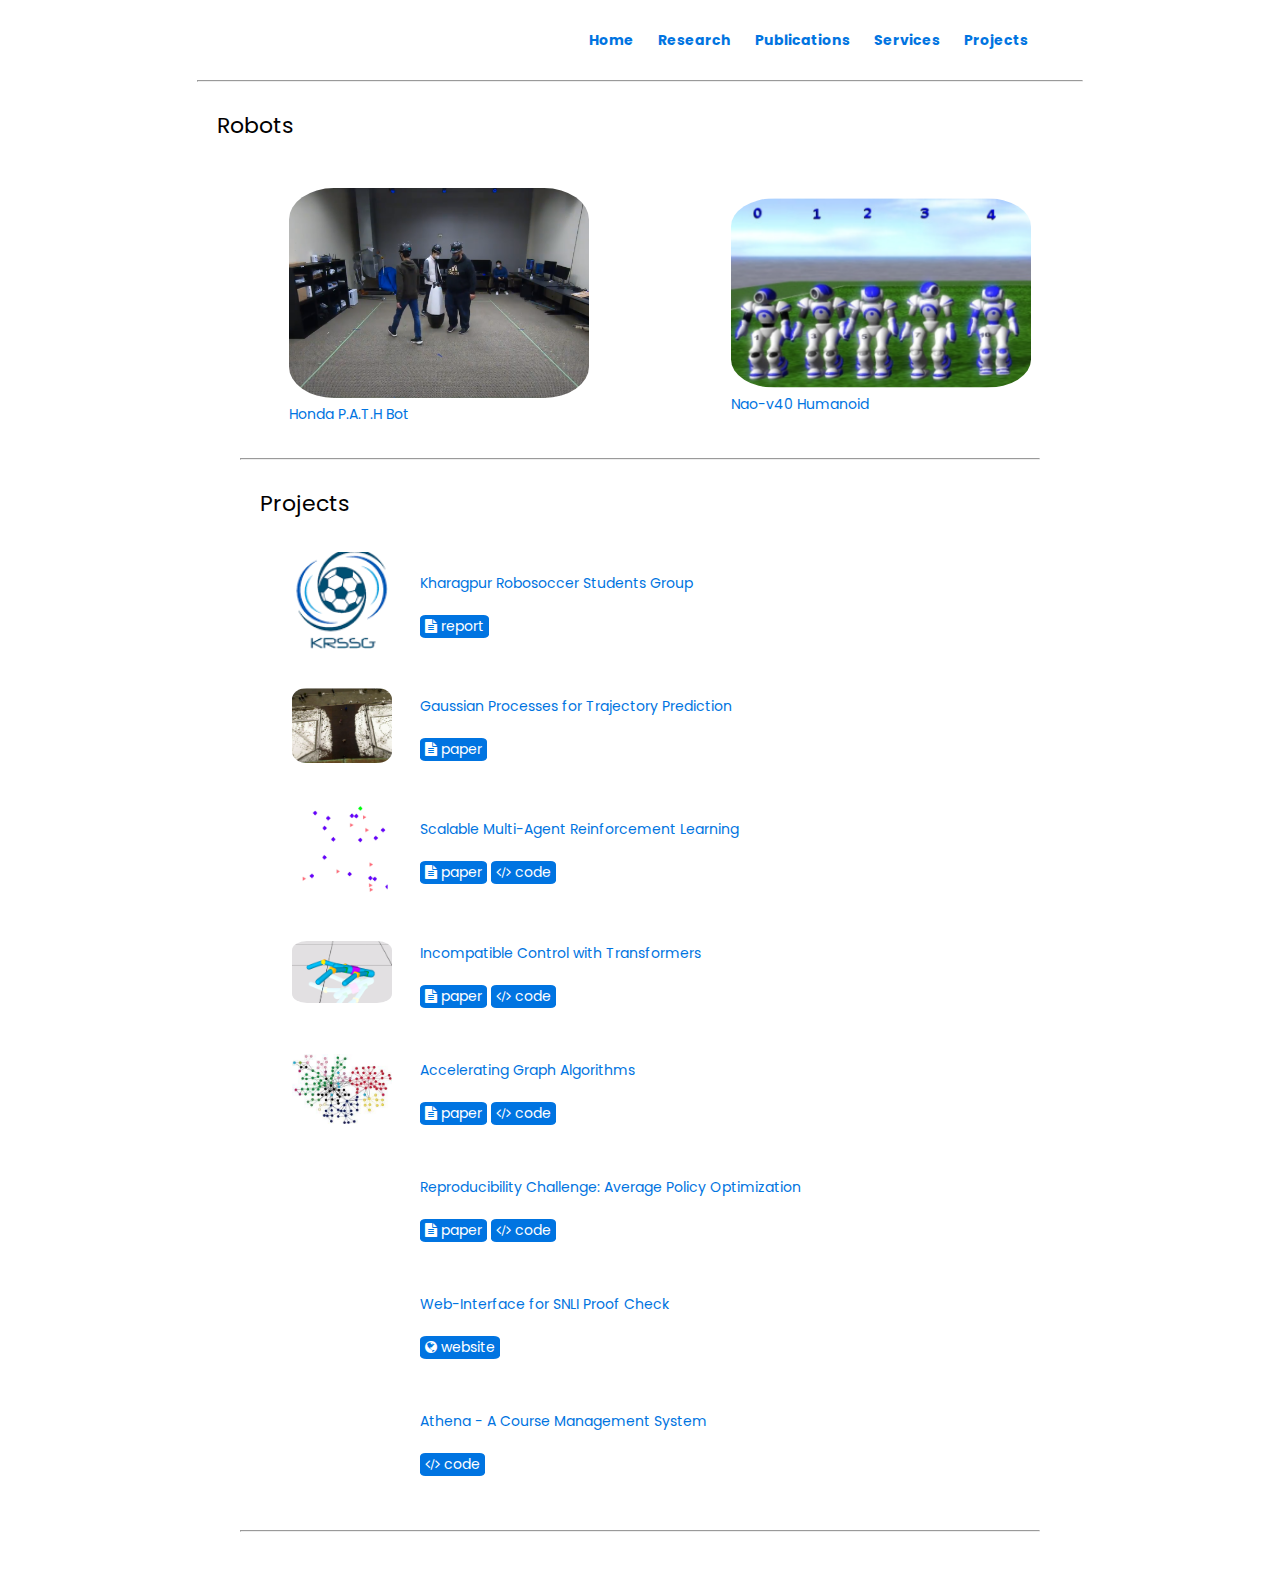
==== projects.html @ fcf466fd "updated website" ====
<!DOCTYPE HTML>
<html lang="en"><head><meta http-equiv="Content-Type" content="text/html; charset=UTF-8">
  <title>Sriyash Poddar</title>
  
  <meta name="author" content="Sriyash Poddar">
  <meta name="viewport" content="width=device-width, initial-scale=1">
  
  <link rel="preconnect" href="https://fonts.gstatic.com">
  <link href="https://fonts.googleapis.com/css2?family=Poppins:wght@200;400;600&display=swap" rel="stylesheet">
  <link href="https://fonts.googleapis.com/css2?family=Poppins:ital,wght@1,100;1,200;1,300;1,400;1,500;1,600;1,700&display=swap" rel="stylesheet">
  <!-- <link href="https://fonts.googleapis.com/css2?family=Libre+Baskerville:ital,wght@0,400;0,700;1,400&family=Poppins:wght@200;400;600&display=swap" rel="stylesheet"> -->
  <!-- <link href="https://fonts.googleapis.com/css2?family=Lato:ital,wght@0,300;0,400;0,700;1,300;1,400;1,700&display=swap" rel="stylesheet"> -->
  <!-- <link href="https://fonts.googleapis.com/css2?family=Source+Serif+Pro:ital,wght@0,400;0,600;0,700;1,400;1,600;1,700&display=swap" rel="stylesheet"> -->

  <link rel="stylesheet" href="https://cdnjs.cloudflare.com/ajax/libs/font-awesome/4.7.0/css/font-awesome.min.css">

  <!-- <link href="https://fonts.googleapis.com/css2?family=Oxygen:wght@300;400;700&display=swap" rel="stylesheet"> -->
  <!-- <link href="https://fonts.googleapis.com/css2?family=Noto+Sans:wght@400;700&display=swap" rel="stylesheet"> -->
  <!-- <link href="https://fonts.googleapis.com/css2?family=Noto+Sans+SC:wght@300;700&display=swap" rel="stylesheet"> -->

  <link rel="stylesheet" type="text/css" href="stylesheet.css">
  <link rel="icon" href="project_imgs/pathbot.png/favicon.ico">
</head>


<div class="header" style="width:100%;max-width:800px;border:0px;border-spacing:0px;border-collapse:separate;margin-right:auto;margin-left:auto;">
  <div class="header-right">
    <a href="index.html"><b>Home</b></a>
    <a href="#research"><b>Research</b></a>
    <a href="#publications"><b>Publications</b></a>
    <a href="#services"><b>Services</b></a>
    <a href="projects.html"><b>Projects</b></a>
    <!-- <a href="bio.html"><b>Bio</b></a> -->
  </div>
</div>

<body>
  <table style="width:100%;max-width:800px;border:0px;border-spacing:0px;border-collapse:separate;margin-right:auto;margin-left:auto;"><tbody>
    <tr style="padding:0px">
      <td style="padding:0px">
        
        <hr>

  <!-- TEACHING --> 
  <table width="100%" align="center" border="0" cellspacing="0" cellpadding="20"><tbody>
    <tr>
      <td>
        <heading>Robots</heading>
      </td>
    </tr>
  </tbody>
  </table>

  
  <table width="100%" align="center" border="0" cellpadding="10"><tbody>
    <td style="padding-left:50px;width:15%;vertical-align:middle">
      <figure>
        <img src="project_imgs/pathbot.png" style="border-radius:15%;width:300px">
        <figcaption><a href="https://global.honda/innovation/CES/2019/path_bot.html">Honda P.A.T.H Bot</a></figcaption>
      </figure>
    </td>
    
    <td style="padding-left:50px;width:15%;vertical-align:middle">
      <figure>
        <img src="project_imgs/nao.png" style="border-radius:15%;width:300px">
        <figcaption><a href="#">Nao-v40 Humanoid</a></figcaption>
      </figure>
    </td>

  </table>
  
  </td></tr></tbody></table>

<table style="width:100%;max-width:800px;border:0px;border-spacing:0px;border-collapse:separate;margin-right:auto;margin-left:auto;"><tbody>
    <tr style="padding:0px">
      <td style="padding:0px">
        
        <hr>

  <!-- TEACHING --> 
  <table width="100%" align="center" border="0" cellspacing="0" cellpadding="20"><tbody>
    <tr>
      <td>
        <heading>Projects</heading>
      </td>
    </tr>
  </tbody>
  </table>

  
  <table width="100%" align="center" border="0" cellpadding="10"><tbody>
    <tr>
      <td style="padding-left:50px;width:15%;vertical-align:middle"><img src="project_imgs/krssg.png" style="border-radius:15%;width:100px"></td>
      <td width="75%" valign="center">
        <p><a href="">Kharagpur Robosoccer Students Group</a>
        <br><br>
        <a class="button" href="https://drive.google.com/file/d/1bObJFGFuekIdSEDZnEqDUpTp3H7yQEo0/view"><i class="fa fa-file-text" aria-hidden="true"></i> report </a>
        </p>
      </td>
    </tr>
    </tbody>
    </table>

    <table width="100%" align="center" border="0" cellpadding="10"><tbody>
      <tr>
        <td style="padding-left:50px;width:15%;vertical-align:middle"><img src="project_imgs/gptraj.png" style="border-radius:15%;width:100px"></td>
        <td width="75%" valign="center">
          <p><a href="">Gaussian Processes for Trajectory Prediction</a>
          <br><br>
          <a class="button" href="https://drive.google.com/file/d/1KvZpULuaPRlZQmKsB_TfEmv3RExOL5zP/view?usp=sharing"><i class="fa fa-file-text" aria-hidden="true"></i> paper</a>
          </p>
        </td>
      </tr>
      </tbody>
      </table>
  
      <table width="100%" align="center" border="0" cellpadding="10"><tbody>
        <tr>
          <td style="padding-left:50px;width:15%;vertical-align:middle"><img src="project_imgs/one_agent.png" style="border-radius:15%;width:100px"></td>
          <td width="75%" valign="center">
            <p><a href="">Scalable Multi-Agent Reinforcement Learning</a>
            <br><br>
            <a class="button" href="https://drive.google.com/file/d/11lozTXa0ZGrbtl7K4aF-ZicLF4MTQgwi/view?usp=sharing"><i class="fa fa-file-text" aria-hidden="true"></i> paper</a>
            <a class="button" href="https://github.com/TheLethalCode/HP3_project"><i class="fa fa-code" aria-hidden="true"></i> code</a>
            </p>
            
          </td>
        </tr>
        </tbody>
        </table>
      
        <table width="100%" align="center" border="0" cellpadding="10"><tbody>
          <tr>
            <td style="padding-left:50px;width:15%;vertical-align:middle"><img src="project_imgs/trans_cont.png" style="border-radius:15%;width:100px"></td>
            <td width="75%" valign="center">
              <p><a href="">Incompatible Control with Transformers</a>
              <br><br>
              <a class="button" href="https://drive.google.com/file/d/11lozTXa0ZGrbtl7K4aF-ZicLF4MTQgwi/view?usp=sharing"><i class="fa fa-file-text" aria-hidden="true"></i> paper</a>
              <a class="button" href="https://github.com/TheLethalCode/HP3_project"><i class="fa fa-code" aria-hidden="true"></i> code</a>
              </p>
            </td>
          </tr>
          </tbody>
          </table>

  <table width="100%" align="center" border="0" cellpadding="10"><tbody>
    <tr>
      <td style="padding-left:50px;width:15%;vertical-align:middle"><img src="project_imgs/graph.jpeg" style="border-radius:15%;width:100px"></td>
      <td width="75%" valign="center">
        <p><a href="">Accelerating Graph Algorithms</a>
        <br><br>
        <a class="button" href="https://drive.google.com/file/d/11lozTXa0ZGrbtl7K4aF-ZicLF4MTQgwi/view?usp=sharing"><i class="fa fa-file-text" aria-hidden="true"></i> paper</a>
        <a class="button" href="https://github.com/TheLethalCode/HP3_project"><i class="fa fa-code" aria-hidden="true"></i> code</a>  
      </p>
        
      </td>
    </tr>
    </tbody>
    </table>

  
    <table width="100%" align="center" border="0" cellpadding="10"><tbody>
      <tr>
        <td style="padding-left:150px;width:15%;vertical-align:middle"><img src="" style="border-radius:15%;width:100px"></td>
        <td width="75%" valign="center">
          <p><a href="">Reproducibility Challenge: Average Policy Optimization</a>
          <br><br>
          <a class="button" href="https://drive.google.com/file/d/1ogHqcaS9Q3IDH7hv7-qroTP5PBhdsWKC/view?usp=sharing"><i class="fa fa-file-text" aria-hidden="true"></i> paper</a>
          <a class="button" href="https://github.com/sriyash421/APO"><i class="fa fa-code" aria-hidden="true"></i> code</a>  
        </p>
          
        </td>
      </tr>
      </tbody>
      </table>
    
      <table width="100%" align="center" border="0" cellpadding="10"><tbody>
        <tr>
          <td style="padding-left:150px;width:15%;vertical-align:middle"><img src="" style="border-radius:15%;width:100px"></td>
          <td width="75%" valign="center">
            <p><a href="">Web-Interface for SNLI Proof Check</a>
            <br><br>
            <a class="button" href="#"><i class="fa fa-globe" aria-hidden="true"></i> website</a>
            </p>
          </td>
        </tr>
        </tbody>
        </table>
      
      <table width="100%" align="center" border="0" cellpadding="10"><tbody>
        <tr>
          <td style="padding-left:150px;width:15%;vertical-align:middle"><img src="" style="border-radius:15%;width:100px"></td>
          <td width="75%" valign="center">
            <p><a href="">Athena - A Course Management System</a>
            <br><br>
            <a class="button" href="https://github.com/sriyash421/Athena-frontend"><i class="fa fa-code" aria-hidden="true"></i> code</a>
            </p>
          </td>
        </tr>
        </tbody>
        </table>
      
      

    

    <table width="100%" align="center" border="0" cellspacing="0" cellpadding="0" style="padding-top:0px;">
    <tbody>
      <tr>
      <td>
      <br>
      <hr>
      <p></p>
      <br><br>
      </td>
      </tr>
    </tbody>
  </table>

</body>

</html>
---- stylesheet.css ----
/* latin-ext */
/*@font-face {
  font-family: 'Lato';
  font-style: italic;
  font-weight: 400;
  src: local('Lato Italic'), local('Lato-Italic'), url(https://fonts.gstatic.com/s/lato/v15/S6u8w4BMUTPHjxsAUi-qNiXg7eU0.woff2) format('woff2');
  unicode-range: U+0100-024F, U+0259, U+1E00-1EFF, U+2020, U+20A0-20AB, U+20AD-20CF, U+2113, U+2C60-2C7F, U+A720-A7FF;
}*/
/* latin */
/*@font-face {
  font-family: 'Lato';
  font-style: italic;
  font-weight: 400;
  src: local('Lato Italic'), local('Lato-Italic'), url(https://fonts.gstatic.com/s/lato/v15/S6u8w4BMUTPHjxsAXC-qNiXg7Q.woff2) format('woff2');
  unicode-range: U+0000-00FF, U+0131, U+0152-0153, U+02BB-02BC, U+02C6, U+02DA, U+02DC, U+2000-206F, U+2074, U+20AC, U+2122, U+2191, U+2193, U+2212, U+2215, U+FEFF, U+FFFD;
}*/
/* latin-ext */
/*@font-face {
  font-family: 'Lato';
  font-style: italic;
  font-weight: 700;
  src: local('Lato Bold Italic'), local('Lato-BoldItalic'), url(https://fonts.gstatic.com/s/lato/v15/S6u_w4BMUTPHjxsI5wq_FQftx9897sxZ.woff2) format('woff2');
  unicode-range: U+0100-024F, U+0259, U+1E00-1EFF, U+2020, U+20A0-20AB, U+20AD-20CF, U+2113, U+2C60-2C7F, U+A720-A7FF;
}*/
/* latin */
/*@font-face {
  font-family: 'Lato';
  font-style: italic;
  font-weight: 700;
  src: local('Lato Bold Italic'), local('Lato-BoldItalic'), url(https://fonts.gstatic.com/s/lato/v15/S6u_w4BMUTPHjxsI5wq_Gwftx9897g.woff2) format('woff2');
  unicode-range: U+0000-00FF, U+0131, U+0152-0153, U+02BB-02BC, U+02C6, U+02DA, U+02DC, U+2000-206F, U+2074, U+20AC, U+2122, U+2191, U+2193, U+2212, U+2215, U+FEFF, U+FFFD;
}*/
/* latin-ext */
/*@font-face {
  font-family: 'Lato';
  font-style: normal;
  font-weight: 400;
  src: local('Lato Regular'), local('Lato-Regular'), url(https://fonts.gstatic.com/s/lato/v15/S6uyw4BMUTPHjxAwXiWtFCfQ7A.woff2) format('woff2');
  unicode-range: U+0100-024F, U+0259, U+1E00-1EFF, U+2020, U+20A0-20AB, U+20AD-20CF, U+2113, U+2C60-2C7F, U+A720-A7FF;
}*/
/* latin */
/*@font-face {
  font-family: 'Lato';
  font-style: normal;
  font-weight: 400;
  src: local('Lato Regular'), local('Lato-Regular'), url(https://fonts.gstatic.com/s/lato/v15/S6uyw4BMUTPHjx4wXiWtFCc.woff2) format('woff2');
  unicode-range: U+0000-00FF, U+0131, U+0152-0153, U+02BB-02BC, U+02C6, U+02DA, U+02DC, U+2000-206F, U+2074, U+20AC, U+2122, U+2191, U+2193, U+2212, U+2215, U+FEFF, U+FFFD;
}*/
/* latin-ext */
/*@font-face {
  font-family: 'Lato';
  font-style: normal;
  font-weight: 700;
  src: local('Lato Bold'), local('Lato-Bold'), url(https://fonts.gstatic.com/s/lato/v15/S6u9w4BMUTPHh6UVSwaPGQ3q5d0N7w.woff2) format('woff2');
  unicode-range: U+0100-024F, U+0259, U+1E00-1EFF, U+2020, U+20A0-20AB, U+20AD-20CF, U+2113, U+2C60-2C7F, U+A720-A7FF;
}*/
/* latin */
/*@font-face {
  font-family: 'Lato';
  font-style: normal;
  font-weight: 700;
  src: local('Lato Bold'), local('Lato-Bold'), url(https://fonts.gstatic.com/s/lato/v15/S6u9w4BMUTPHh6UVSwiPGQ3q5d0.woff2) format('woff2');
  unicode-range: U+0000-00FF, U+0131, U+0152-0153, U+02BB-02BC, U+02C6, U+02DA, U+02DC, U+2000-206F, U+2074, U+20AC, U+2122, U+2191, U+2193, U+2212, U+2215, U+FEFF, U+FFFD;
}*/

a {
  color: #0074E1; /*#14A098;*/ /*#0074E1;*/
  text-decoration: none;
}

a:focus,
a:hover {
  color: #ff0066;
  text-decoration: none;
}

body,
td,
th,
tr,
p,
a {
  /*font-family: 'Libre Baskerville', serif;*/
  font-family: 'Poppins', sans-serif; 
  /*font-family: 'Source Serif Pro', serif;*/
  font-size: 14px;
  line-height: 1.5;
}

strong {
  /*font-family: 'Libre Baskerville', serif;*/
  font-family: 'Poppins', sans-serif;
  /*font-family: 'Source Serif Pro', serif;*/
  font-size: 14px;
}

heading {
  /*font-family: 'Libre Baskerville', serif;*/
  font-family: 'Poppins', sans-serif; 
  /*font-family: 'Source Serif Pro', serif;*/
  font-size: 22px;
}

papertitle {
  /*font-family: 'Libre Baskerville', serif;*/
  font-family: 'Poppins', sans-serif; 
  /*font-family: 'Source Serif Pro', serif;*/
  font-size: 14px;
  font-weight: 700
}

name {
  /*font-family: 'Libre Baskerville', serif;*/
  font-family: 'Poppins', sans-serif; 
  /*font-family: 'Source Serif Pro', serif;*/
  font-size: 32px;
}

.one {
  width: 160px;
  height: 160px;
  position: relative;
}

.two {
  width: 160px;
  height: 160px;
  position: absolute;
  transition: opacity .2s ease-in-out;
  -moz-transition: opacity .2s ease-in-out;
  -webkit-transition: opacity .2s ease-in-out;
}

.fade {
  transition: opacity .2s ease-in-out;
  -moz-transition: opacity .2s ease-in-out;
  -webkit-transition: opacity .2s ease-in-out;
}

span.highlight {
  background-color: #ffffd0;
}

.header {
  overflow: hidden;
  background-color: white;
  padding: 10px 10px;
}

/* Style the header links */
.header a {
  float: left;
  color: #0074E1;
  text-align: center;
  padding: 12px;
  text-decoration: none;
  font-size: 14px;
  /*line-height: 25px;*/
  border-radius: 4px;
}

/* Style the logo link (notice that we set the same value of line-height and font-size to prevent the header to increase when the font gets bigger */
.header a.logo {
  font-size: 25px;
  font-weight: bold;
}

/* Change the background color on mouse-over */
.header a:hover {
  background-color: white;
  color: #ff0066;
}

/* Style the active/current link*/
/*.header a.active {
  background-color: white;
  color: #0074E1;
}*/

/* Float the link section to the right */
.header-right {
  float: right;
}


a.button {
    -webkit-appearance: button;
    -moz-appearance: button;
    appearance: button;

    text-decoration: none;
    border: none;
    background-color: #0074E1;
    color: white;
    text-align: center;
    text-decoration: none;
    display: inline-block;
    cursor: pointer;
    font-family:'Poppins',sans-serif;
    /*border-padding:10px;*/
    padding-left: 5px;
    padding-right: 5px;
    padding-top:1px;
    padding-bottom:1px;
    border-radius: 8%/16%;
    margin:0.3e, 0.3em 0.3em 0.3em;
}

button.button1{
  background-color:#FFFFFF;
  border:none;
  color: #0074E1;
  text-decoration:none;
  font-family:'Poppins',sans-serif;
  /*padding-left:2px;*/
  /*padding-left:0.2em 0.35em;*/
  margin:0 0.3em 0.3em 0;
}
button.button1:hover{
  color:#ff0066;
  /*background-color:#0074E1;  */
  /*padding:0.2em 0.35em;*/
  margin:0 0.3em 0.3em 0;
  border-radius:0.5em;
  cursor: pointer; 
}

/* Add media queries for responsiveness - when the screen is 500px wide or less, stack the links on top of each other */
@media screen and (max-width: 500px) {
  .header a {
    float: none;
    display: block;
    text-align: left;
  }
  .header-right {
    float: none;
  }
}
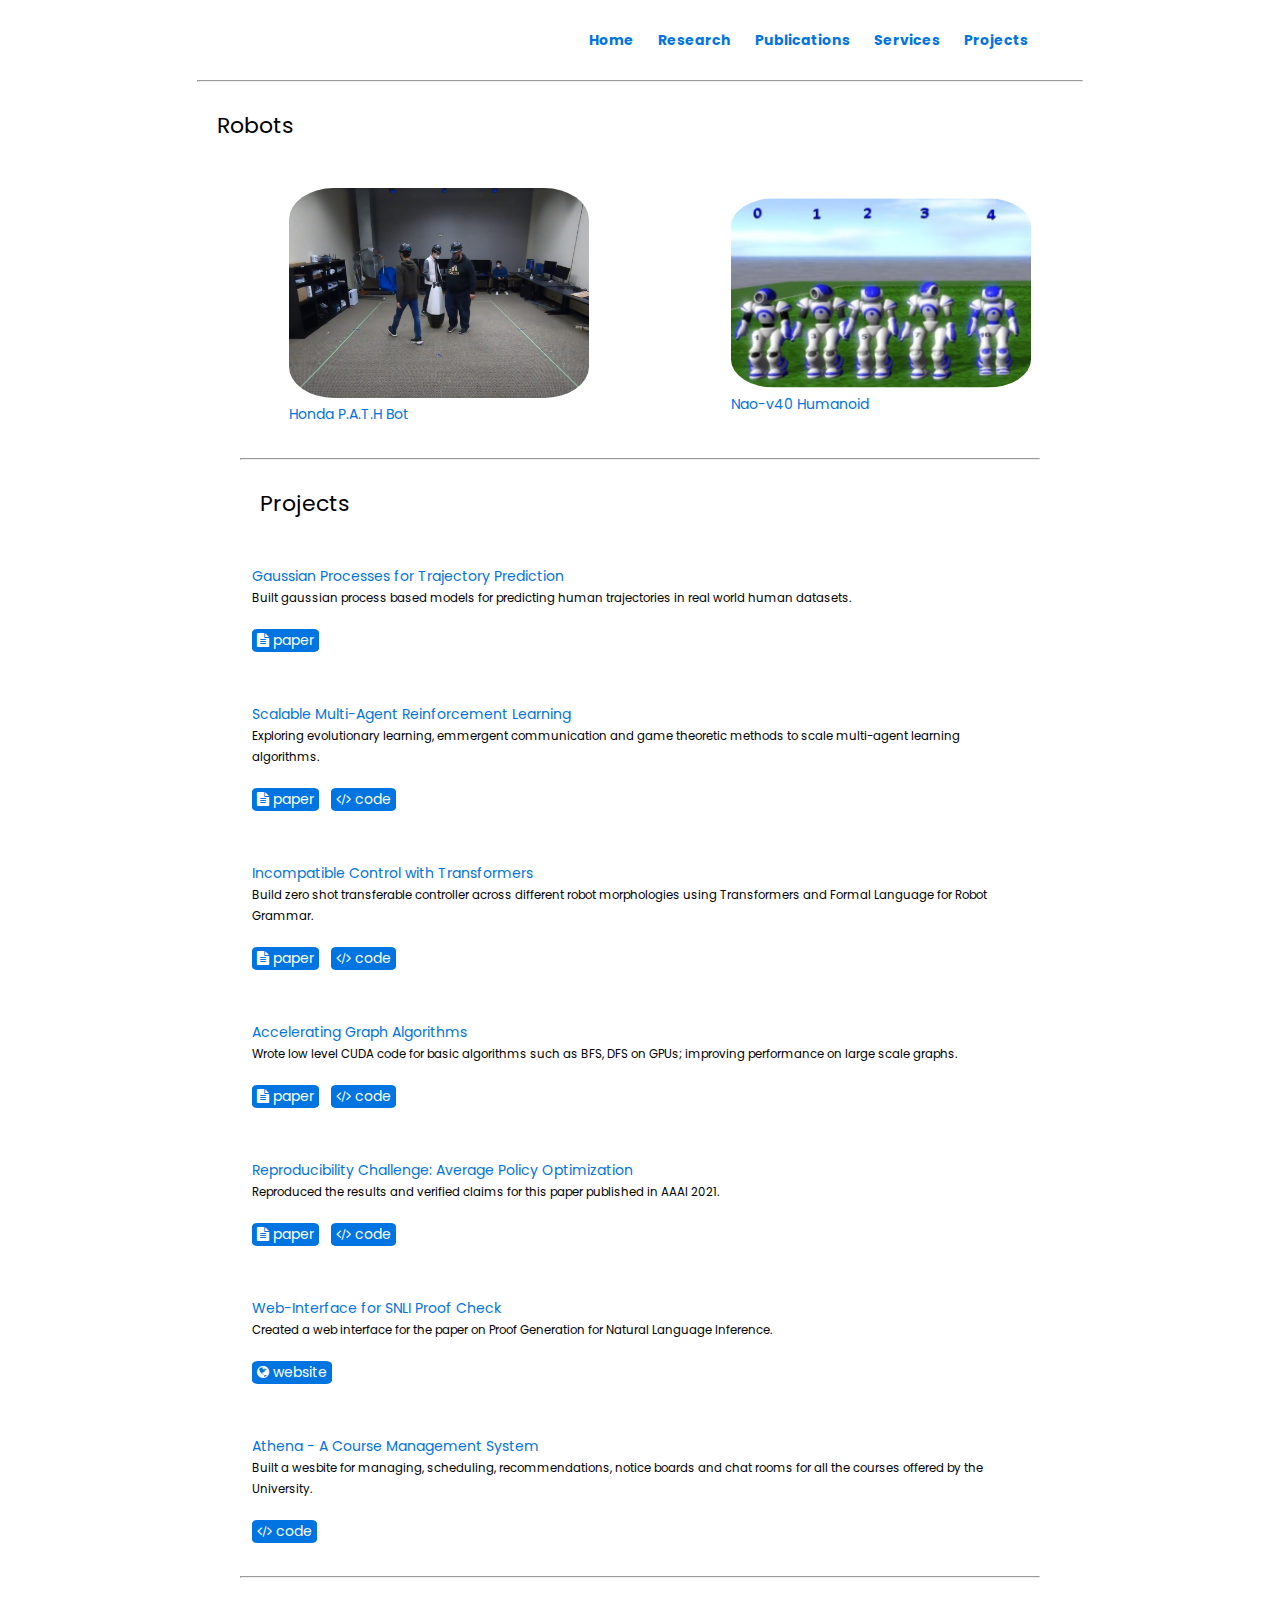
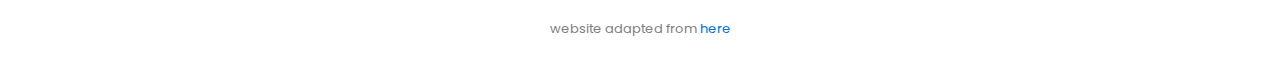
==== commit ede565c7: "site updated" ====
--- a/projects.html
+++ b/projects.html
@@ -21,7 +21,6 @@
   <link rel="stylesheet" type="text/css" href="stylesheet.css">
   <link rel="icon" href="project_imgs/pathbot.png/favicon.ico">
 </head>
-
 
 <div class="header" style="width:100%;max-width:800px;border:0px;border-spacing:0px;border-collapse:separate;margin-right:auto;margin-left:auto;">
   <div class="header-right">
@@ -41,7 +40,7 @@
         
         <hr>
 
-  <!-- TEACHING --> 
+<!------------------------------------- Robots --------------------------------------->
   <table width="100%" align="center" border="0" cellspacing="0" cellpadding="20"><tbody>
     <tr>
       <td>
@@ -70,7 +69,9 @@
   </table>
   
   </td></tr></tbody></table>
-
+<!------------------------------------- Robots --------------------------------------->
+
+<!------------------------------------- Projects --------------------------------------->
 <table style="width:100%;max-width:800px;border:0px;border-spacing:0px;border-collapse:separate;margin-right:auto;margin-left:auto;"><tbody>
     <tr style="padding:0px">
       <td style="padding:0px">
@@ -88,26 +89,32 @@
   </table>
 
   
-  <table width="100%" align="center" border="0" cellpadding="10"><tbody>
-    <tr>
-      <td style="padding-left:50px;width:15%;vertical-align:middle"><img src="project_imgs/krssg.png" style="border-radius:15%;width:100px"></td>
+  <!-- <table width="100%" align="center" border="0" cellpadding="10"><tbody>
+    <tr>
+      <td style="padding-left:50px;width:15%;vertical-align:middle">
+        <img src="project_imgs/krssg.png" style="border-radius:15%;width:100px">
+      </td>
       <td width="75%" valign="center">
         <p><a href="">Kharagpur Robosoccer Students Group</a>
         <br><br>
-        <a class="button" href="https://drive.google.com/file/d/1bObJFGFuekIdSEDZnEqDUpTp3H7yQEo0/view"><i class="fa fa-file-text" aria-hidden="true"></i> report </a>
+        <a class="button" href="https://drive.google.com/file/d/1bObJFGFuekIdSEDZnEqDUpTp3H7yQEo0/view"><i class="fa fa-file-text" aria-hidden="true"></i> report </a> &nbsp;
         </p>
       </td>
     </tr>
     </tbody>
-    </table>
+    </table> -->
 
     <table width="100%" align="center" border="0" cellpadding="10"><tbody>
       <tr>
-        <td style="padding-left:50px;width:15%;vertical-align:middle"><img src="project_imgs/gptraj.png" style="border-radius:15%;width:100px"></td>
+        <!-- <td style="padding-left:50px;width:15%;vertical-align:middle"> -->
+          <!-- <img src="project_imgs/gptraj.png" style="border-radius:15%;width:100px"> -->
+        <!-- </td> -->
         <td width="75%" valign="center">
-          <p><a href="">Gaussian Processes for Trajectory Prediction</a>
+          <p><a href="https://drive.google.com/file/d/1KvZpULuaPRlZQmKsB_TfEmv3RExOL5zP/view?usp=sharing">Gaussian Processes for Trajectory Prediction</a>
+          <br>
+          <small>Built gaussian process based models for predicting human trajectories in real world human datasets. </small>
           <br><br>
-          <a class="button" href="https://drive.google.com/file/d/1KvZpULuaPRlZQmKsB_TfEmv3RExOL5zP/view?usp=sharing"><i class="fa fa-file-text" aria-hidden="true"></i> paper</a>
+          <a class="button" href="https://drive.google.com/file/d/1KvZpULuaPRlZQmKsB_TfEmv3RExOL5zP/view?usp=sharing"><i class="fa fa-file-text" aria-hidden="true"></i> paper</a> &nbsp;
           </p>
         </td>
       </tr>
@@ -116,12 +123,16 @@
   
       <table width="100%" align="center" border="0" cellpadding="10"><tbody>
         <tr>
-          <td style="padding-left:50px;width:15%;vertical-align:middle"><img src="project_imgs/one_agent.png" style="border-radius:15%;width:100px"></td>
+          <!-- <td style="padding-left:50px;width:15%;vertical-align:middle"> -->
+            <!-- <img src="project_imgs/one_agent.png" style="border-radius:15%;width:100px"> -->
+          <!-- </td> -->
           <td width="75%" valign="center">
             <p><a href="">Scalable Multi-Agent Reinforcement Learning</a>
+            <br>
+            <small>Exploring evolutionary learning, emmergent communication and game theoretic methods to scale multi-agent learning algorithms.</small>
             <br><br>
-            <a class="button" href="https://drive.google.com/file/d/11lozTXa0ZGrbtl7K4aF-ZicLF4MTQgwi/view?usp=sharing"><i class="fa fa-file-text" aria-hidden="true"></i> paper</a>
-            <a class="button" href="https://github.com/TheLethalCode/HP3_project"><i class="fa fa-code" aria-hidden="true"></i> code</a>
+            <a class="button" href="https://drive.google.com/file/d/11lozTXa0ZGrbtl7K4aF-ZicLF4MTQgwi/view?usp=sharing"><i class="fa fa-file-text" aria-hidden="true"></i> paper</a> &nbsp;
+            <a class="button" href="https://github.com/TheLethalCode/HP3_project"><i class="fa fa-code" aria-hidden="true"></i> code</a> &nbsp;
             </p>
             
           </td>
@@ -131,12 +142,16 @@
       
         <table width="100%" align="center" border="0" cellpadding="10"><tbody>
           <tr>
-            <td style="padding-left:50px;width:15%;vertical-align:middle"><img src="project_imgs/trans_cont.png" style="border-radius:15%;width:100px"></td>
+            <!-- <td style="padding-left:50px;width:15%;vertical-align:middle"> -->
+              <!-- <img src="project_imgs/trans_cont.png" style="border-radius:15%;width:100px"> -->
+            <!-- </td> -->
             <td width="75%" valign="center">
               <p><a href="">Incompatible Control with Transformers</a>
+              <br>
+              <small>Build zero shot transferable controller across different robot morphologies using Transformers and Formal Language for Robot Grammar.</small>
               <br><br>
-              <a class="button" href="https://drive.google.com/file/d/11lozTXa0ZGrbtl7K4aF-ZicLF4MTQgwi/view?usp=sharing"><i class="fa fa-file-text" aria-hidden="true"></i> paper</a>
-              <a class="button" href="https://github.com/TheLethalCode/HP3_project"><i class="fa fa-code" aria-hidden="true"></i> code</a>
+              <a class="button" href="https://drive.google.com/file/d/11lozTXa0ZGrbtl7K4aF-ZicLF4MTQgwi/view?usp=sharing"><i class="fa fa-file-text" aria-hidden="true"></i> paper</a> &nbsp;
+              <a class="button" href="https://github.com/TheLethalCode/HP3_project"><i class="fa fa-code" aria-hidden="true"></i> code</a> &nbsp;
               </p>
             </td>
           </tr>
@@ -145,12 +160,16 @@
 
   <table width="100%" align="center" border="0" cellpadding="10"><tbody>
     <tr>
-      <td style="padding-left:50px;width:15%;vertical-align:middle"><img src="project_imgs/graph.jpeg" style="border-radius:15%;width:100px"></td>
+      <!-- <td style="padding-left:50px;width:15%;vertical-align:middle"> -->
+        <!-- <img src="project_imgs/graph.jpeg" style="border-radius:15%;width:100px"> -->
+      <!-- </td> -->
       <td width="75%" valign="center">
         <p><a href="">Accelerating Graph Algorithms</a>
+        <br>
+        <small>Wrote low level CUDA code for basic algorithms such as BFS, DFS on GPUs; improving performance on large scale graphs.</small>
         <br><br>
-        <a class="button" href="https://drive.google.com/file/d/11lozTXa0ZGrbtl7K4aF-ZicLF4MTQgwi/view?usp=sharing"><i class="fa fa-file-text" aria-hidden="true"></i> paper</a>
-        <a class="button" href="https://github.com/TheLethalCode/HP3_project"><i class="fa fa-code" aria-hidden="true"></i> code</a>  
+        <a class="button" href="https://drive.google.com/file/d/11lozTXa0ZGrbtl7K4aF-ZicLF4MTQgwi/view?usp=sharing"><i class="fa fa-file-text" aria-hidden="true"></i> paper</a> &nbsp;
+        <a class="button" href="https://github.com/TheLethalCode/HP3_project"><i class="fa fa-code" aria-hidden="true"></i> code</a>   &nbsp;
       </p>
         
       </td>
@@ -161,12 +180,16 @@
   
     <table width="100%" align="center" border="0" cellpadding="10"><tbody>
       <tr>
-        <td style="padding-left:150px;width:15%;vertical-align:middle"><img src="" style="border-radius:15%;width:100px"></td>
+        <!-- <td style="padding-left:150px;width:15%;vertical-align:middle"> -->
+          <!-- <img src="" style="border-radius:15%;width:100px"> -->
+        <!-- </td> -->
         <td width="75%" valign="center">
           <p><a href="">Reproducibility Challenge: Average Policy Optimization</a>
+            <br>
+            <small>Reproduced the results and verified claims for this paper published in AAAI 2021. </small>
           <br><br>
-          <a class="button" href="https://drive.google.com/file/d/1ogHqcaS9Q3IDH7hv7-qroTP5PBhdsWKC/view?usp=sharing"><i class="fa fa-file-text" aria-hidden="true"></i> paper</a>
-          <a class="button" href="https://github.com/sriyash421/APO"><i class="fa fa-code" aria-hidden="true"></i> code</a>  
+          <a class="button" href="https://drive.google.com/file/d/1ogHqcaS9Q3IDH7hv7-qroTP5PBhdsWKC/view?usp=sharing"><i class="fa fa-file-text" aria-hidden="true"></i> paper</a> &nbsp;
+          <a class="button" href="https://github.com/sriyash421/APO"><i class="fa fa-code" aria-hidden="true"></i> code</a>   &nbsp;
         </p>
           
         </td>
@@ -176,11 +199,15 @@
     
       <table width="100%" align="center" border="0" cellpadding="10"><tbody>
         <tr>
-          <td style="padding-left:150px;width:15%;vertical-align:middle"><img src="" style="border-radius:15%;width:100px"></td>
+          <!-- <td style="padding-left:150px;width:15%;vertical-align:middle"> -->
+            <!-- <img src="" style="border-radius:15%;width:100px"> -->
+          <!-- </td> -->
           <td width="75%" valign="center">
             <p><a href="">Web-Interface for SNLI Proof Check</a>
+              <br>
+            <small>Created a web interface for the paper on Proof Generation for Natural Language Inference.</small>
             <br><br>
-            <a class="button" href="#"><i class="fa fa-globe" aria-hidden="true"></i> website</a>
+            <a class="button" href="#"><i class="fa fa-globe" aria-hidden="true"></i> website</a> &nbsp;
             </p>
           </td>
         </tr>
@@ -189,11 +216,17 @@
       
       <table width="100%" align="center" border="0" cellpadding="10"><tbody>
         <tr>
-          <td style="padding-left:150px;width:15%;vertical-align:middle"><img src="" style="border-radius:15%;width:100px"></td>
+          <!-- <td style="padding-left:150px;width:15%;vertical-align:middle"> -->
+            <!-- <img src="" style="border-radius:15%;width:100px"> -->
+          <!-- </td> -->
           <td width="75%" valign="center">
             <p><a href="">Athena - A Course Management System</a>
+              <br>
+              <small>
+                Built a wesbite for managing, scheduling, recommendations, notice boards and chat rooms for all the courses offered by the University.
+              </small>
             <br><br>
-            <a class="button" href="https://github.com/sriyash421/Athena-frontend"><i class="fa fa-code" aria-hidden="true"></i> code</a>
+            <a class="button" href="https://github.com/sriyash421/Athena-frontend"><i class="fa fa-code" aria-hidden="true"></i> code</a> &nbsp;
             </p>
           </td>
         </tr>
@@ -204,18 +237,20 @@
 
     
 
-    <table width="100%" align="center" border="0" cellspacing="0" cellpadding="0" style="padding-top:0px;">
-    <tbody>
-      <tr>
-      <td>
-      <br>
-      <hr>
-      <p></p>
-      <br><br>
-      </td>
-      </tr>
-    </tbody>
-  </table>
+        <hr>
+        <table width="100%" align="center" border="0" cellspacing="0" cellpadding="0" style="padding-top:0px;">
+          <tbody>
+            <tr>
+            <td>
+            <br>
+            <p align="center" style="font-size:small;color:grey;">
+              website adapted from <a href="https://people.eecs.berkeley.edu/~abajcsy/index.html" style="font-size:small;">here</a>
+              </font>
+            </p>
+            </td>
+            </tr>
+          </tbody>
+        </table>
 
 </body>
 
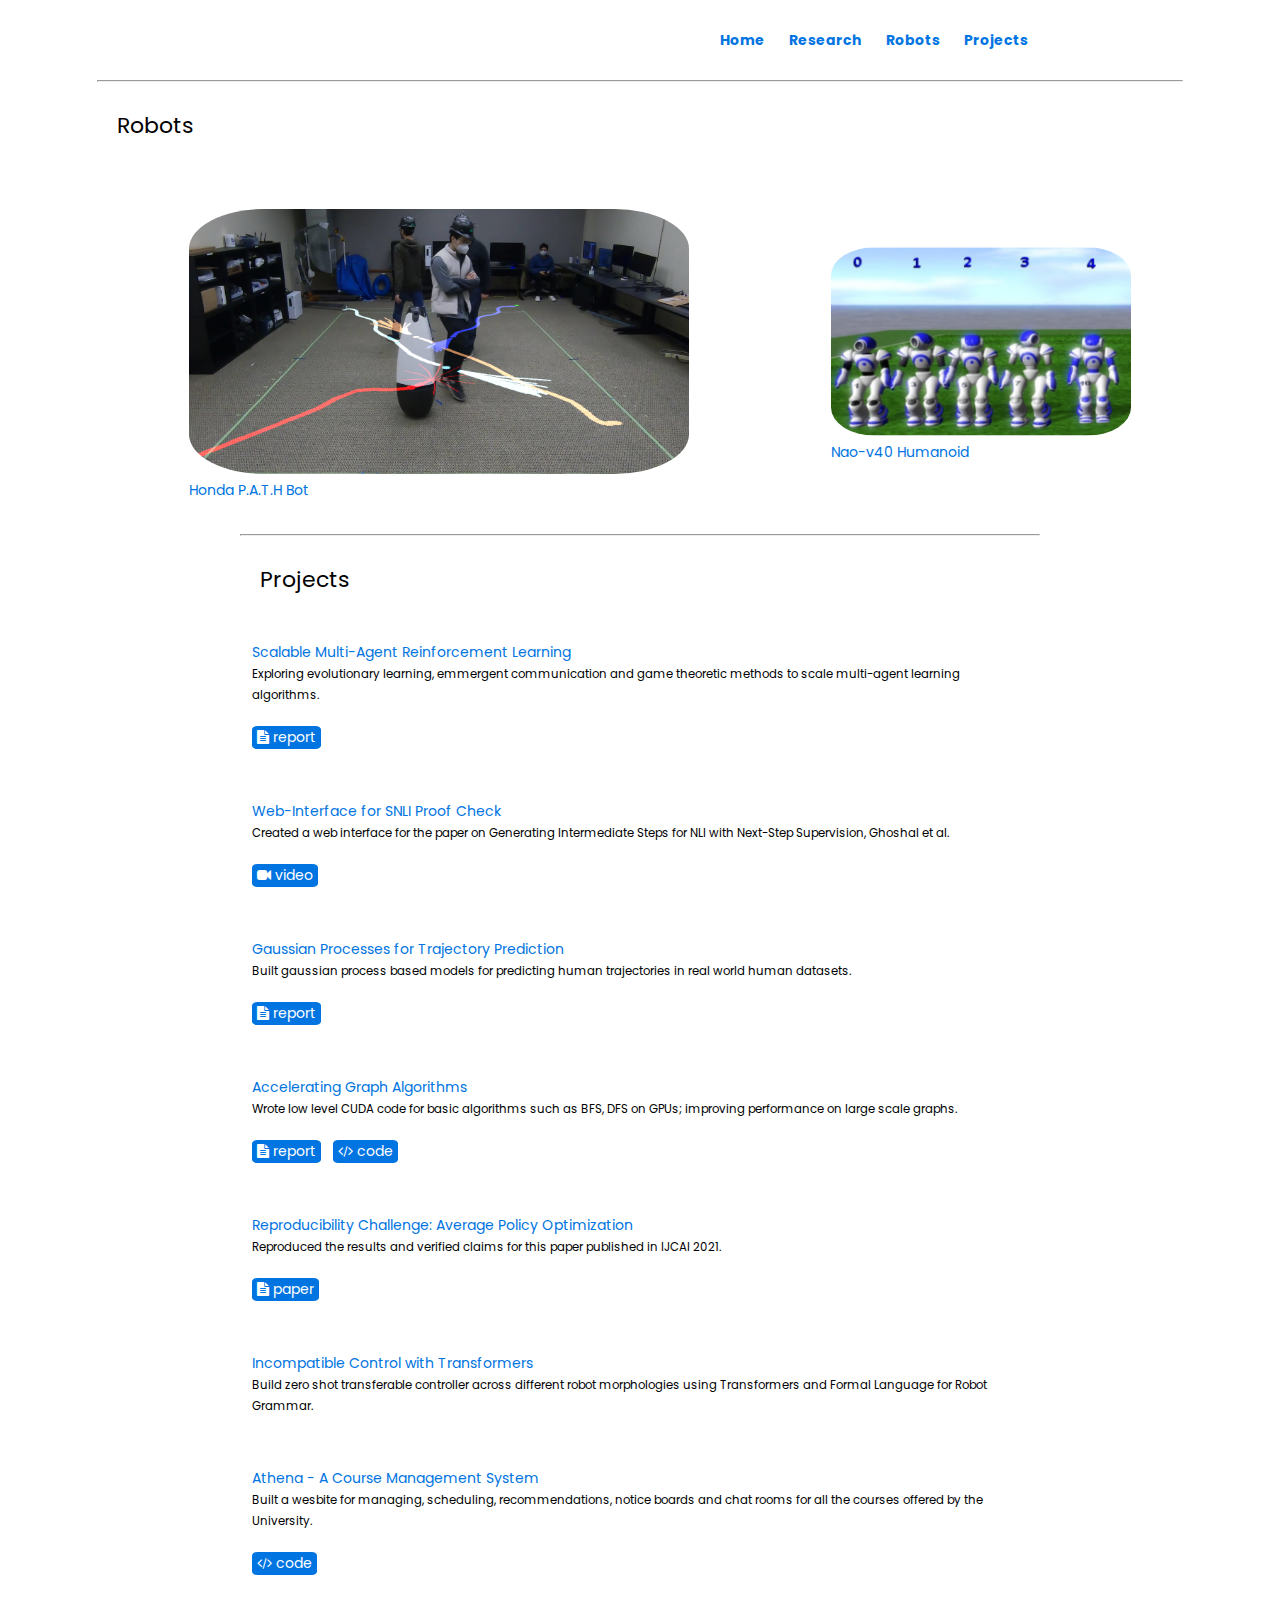
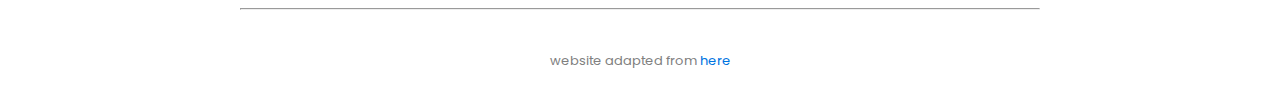
==== commit bf566797: "updated paper" ====
--- a/projects.html
+++ b/projects.html
@@ -25,10 +25,9 @@
 <div class="header" style="width:100%;max-width:800px;border:0px;border-spacing:0px;border-collapse:separate;margin-right:auto;margin-left:auto;">
   <div class="header-right">
     <a href="index.html"><b>Home</b></a>
-    <a href="#research"><b>Research</b></a>
-    <a href="#publications"><b>Publications</b></a>
-    <a href="#services"><b>Services</b></a>
-    <a href="projects.html"><b>Projects</b></a>
+    <a href="index.html#publications"><b>Research</b></a>
+    <a href="projects.html#robots"><b>Robots</b></a>
+    <a href="projects.html#projects"><b>Projects</b></a>
     <!-- <a href="bio.html"><b>Bio</b></a> -->
   </div>
 </div>
@@ -41,7 +40,7 @@
         <hr>
 
 <!------------------------------------- Robots --------------------------------------->
-  <table width="100%" align="center" border="0" cellspacing="0" cellpadding="20"><tbody>
+  <table width="100%" align="center" border="0" cellspacing="0" cellpadding="20" id="robots"><tbody>
     <tr>
       <td>
         <heading>Robots</heading>
@@ -54,11 +53,11 @@
   <table width="100%" align="center" border="0" cellpadding="10"><tbody>
     <td style="padding-left:50px;width:15%;vertical-align:middle">
       <figure>
-        <img src="project_imgs/pathbot.png" style="border-radius:15%;width:300px">
+        <img src="images/pathbot.png" style="border-radius:15%;width:500px">
         <figcaption><a href="https://global.honda/innovation/CES/2019/path_bot.html">Honda P.A.T.H Bot</a></figcaption>
       </figure>
     </td>
-    
+  <br/>
     <td style="padding-left:50px;width:15%;vertical-align:middle">
       <figure>
         <img src="project_imgs/nao.png" style="border-radius:15%;width:300px">
@@ -79,7 +78,7 @@
         <hr>
 
   <!-- TEACHING --> 
-  <table width="100%" align="center" border="0" cellspacing="0" cellpadding="20"><tbody>
+  <table width="100%" align="center" border="0" cellspacing="0" cellpadding="20" id="projects"><tbody>
     <tr>
       <td>
         <heading>Projects</heading>
@@ -95,7 +94,7 @@
         <img src="project_imgs/krssg.png" style="border-radius:15%;width:100px">
       </td>
       <td width="75%" valign="center">
-        <p><a href="">Kharagpur Robosoccer Students Group</a>
+        <p><a href="#">Kharagpur Robosoccer Students Group</a>
         <br><br>
         <a class="button" href="https://drive.google.com/file/d/1bObJFGFuekIdSEDZnEqDUpTp3H7yQEo0/view"><i class="fa fa-file-text" aria-hidden="true"></i> report </a> &nbsp;
         </p>
@@ -107,91 +106,15 @@
     <table width="100%" align="center" border="0" cellpadding="10"><tbody>
       <tr>
         <!-- <td style="padding-left:50px;width:15%;vertical-align:middle"> -->
-          <!-- <img src="project_imgs/gptraj.png" style="border-radius:15%;width:100px"> -->
+          <!-- <img src="project_imgs/one_agent.png" style="border-radius:15%;width:100px"> -->
         <!-- </td> -->
         <td width="75%" valign="center">
-          <p><a href="https://drive.google.com/file/d/1KvZpULuaPRlZQmKsB_TfEmv3RExOL5zP/view?usp=sharing">Gaussian Processes for Trajectory Prediction</a>
+          <p><a href="#">Scalable Multi-Agent Reinforcement Learning</a>
           <br>
-          <small>Built gaussian process based models for predicting human trajectories in real world human datasets. </small>
+          <small>Exploring evolutionary learning, emmergent communication and game theoretic methods to scale multi-agent learning algorithms.</small>
           <br><br>
-          <a class="button" href="https://drive.google.com/file/d/1KvZpULuaPRlZQmKsB_TfEmv3RExOL5zP/view?usp=sharing"><i class="fa fa-file-text" aria-hidden="true"></i> paper</a> &nbsp;
+          <a class="button" href="https://drive.google.com/file/d/1fy_X_ZTmHdnjaIV9Dr2CiJJOiV7wL16e/view?usp=sharing"><i class="fa fa-file-text" aria-hidden="true"></i> report</a> &nbsp;
           </p>
-        </td>
-      </tr>
-      </tbody>
-      </table>
-  
-      <table width="100%" align="center" border="0" cellpadding="10"><tbody>
-        <tr>
-          <!-- <td style="padding-left:50px;width:15%;vertical-align:middle"> -->
-            <!-- <img src="project_imgs/one_agent.png" style="border-radius:15%;width:100px"> -->
-          <!-- </td> -->
-          <td width="75%" valign="center">
-            <p><a href="">Scalable Multi-Agent Reinforcement Learning</a>
-            <br>
-            <small>Exploring evolutionary learning, emmergent communication and game theoretic methods to scale multi-agent learning algorithms.</small>
-            <br><br>
-            <a class="button" href="https://drive.google.com/file/d/11lozTXa0ZGrbtl7K4aF-ZicLF4MTQgwi/view?usp=sharing"><i class="fa fa-file-text" aria-hidden="true"></i> paper</a> &nbsp;
-            <a class="button" href="https://github.com/TheLethalCode/HP3_project"><i class="fa fa-code" aria-hidden="true"></i> code</a> &nbsp;
-            </p>
-            
-          </td>
-        </tr>
-        </tbody>
-        </table>
-      
-        <table width="100%" align="center" border="0" cellpadding="10"><tbody>
-          <tr>
-            <!-- <td style="padding-left:50px;width:15%;vertical-align:middle"> -->
-              <!-- <img src="project_imgs/trans_cont.png" style="border-radius:15%;width:100px"> -->
-            <!-- </td> -->
-            <td width="75%" valign="center">
-              <p><a href="">Incompatible Control with Transformers</a>
-              <br>
-              <small>Build zero shot transferable controller across different robot morphologies using Transformers and Formal Language for Robot Grammar.</small>
-              <br><br>
-              <a class="button" href="https://drive.google.com/file/d/11lozTXa0ZGrbtl7K4aF-ZicLF4MTQgwi/view?usp=sharing"><i class="fa fa-file-text" aria-hidden="true"></i> paper</a> &nbsp;
-              <a class="button" href="https://github.com/TheLethalCode/HP3_project"><i class="fa fa-code" aria-hidden="true"></i> code</a> &nbsp;
-              </p>
-            </td>
-          </tr>
-          </tbody>
-          </table>
-
-  <table width="100%" align="center" border="0" cellpadding="10"><tbody>
-    <tr>
-      <!-- <td style="padding-left:50px;width:15%;vertical-align:middle"> -->
-        <!-- <img src="project_imgs/graph.jpeg" style="border-radius:15%;width:100px"> -->
-      <!-- </td> -->
-      <td width="75%" valign="center">
-        <p><a href="">Accelerating Graph Algorithms</a>
-        <br>
-        <small>Wrote low level CUDA code for basic algorithms such as BFS, DFS on GPUs; improving performance on large scale graphs.</small>
-        <br><br>
-        <a class="button" href="https://drive.google.com/file/d/11lozTXa0ZGrbtl7K4aF-ZicLF4MTQgwi/view?usp=sharing"><i class="fa fa-file-text" aria-hidden="true"></i> paper</a> &nbsp;
-        <a class="button" href="https://github.com/TheLethalCode/HP3_project"><i class="fa fa-code" aria-hidden="true"></i> code</a>   &nbsp;
-      </p>
-        
-      </td>
-    </tr>
-    </tbody>
-    </table>
-
-  
-    <table width="100%" align="center" border="0" cellpadding="10"><tbody>
-      <tr>
-        <!-- <td style="padding-left:150px;width:15%;vertical-align:middle"> -->
-          <!-- <img src="" style="border-radius:15%;width:100px"> -->
-        <!-- </td> -->
-        <td width="75%" valign="center">
-          <p><a href="">Reproducibility Challenge: Average Policy Optimization</a>
-            <br>
-            <small>Reproduced the results and verified claims for this paper published in AAAI 2021. </small>
-          <br><br>
-          <a class="button" href="https://drive.google.com/file/d/1ogHqcaS9Q3IDH7hv7-qroTP5PBhdsWKC/view?usp=sharing"><i class="fa fa-file-text" aria-hidden="true"></i> paper</a> &nbsp;
-          <a class="button" href="https://github.com/sriyash421/APO"><i class="fa fa-code" aria-hidden="true"></i> code</a>   &nbsp;
-        </p>
-          
         </td>
       </tr>
       </tbody>
@@ -203,11 +126,85 @@
             <!-- <img src="" style="border-radius:15%;width:100px"> -->
           <!-- </td> -->
           <td width="75%" valign="center">
-            <p><a href="">Web-Interface for SNLI Proof Check</a>
+            <p><a href="#">Web-Interface for SNLI Proof Check</a>
               <br>
-            <small>Created a web interface for the paper on Proof Generation for Natural Language Inference.</small>
+            <small>Created a web interface for the paper on Generating Intermediate Steps for NLI with Next-Step Supervision, Ghoshal et al.</small>
             <br><br>
-            <a class="button" href="#"><i class="fa fa-globe" aria-hidden="true"></i> website</a> &nbsp;
+            <a class="button" href="#"><i class="fa fa-video-camera" aria-hidden="true"></i> video</a> &nbsp;
+            </p>
+          </td>
+        </tr>
+        </tbody>
+        </table>
+      
+    <table width="100%" align="center" border="0" cellpadding="10"><tbody>
+      <tr>
+        <!-- <td style="padding-left:50px;width:15%;vertical-align:middle"> -->
+          <!-- <img src="project_imgs/gptraj.png" style="border-radius:15%;width:100px"> -->
+        <!-- </td> -->
+        <td width="75%" valign="center">
+          <p><a href="#">Gaussian Processes for Trajectory Prediction</a>
+          <br>
+          <small>Built gaussian process based models for predicting human trajectories in real world human datasets. </small>
+          <br><br>
+          <a class="button" href="https://drive.google.com/file/d/1KvZpULuaPRlZQmKsB_TfEmv3RExOL5zP/view?usp=sharing"><i class="fa fa-file-text" aria-hidden="true"></i> report</a> &nbsp;
+          </p>
+        </td>
+      </tr>
+      </tbody>
+      </table>
+      
+
+  <table width="100%" align="center" border="0" cellpadding="10"><tbody>
+    <tr>
+      <!-- <td style="padding-left:50px;width:15%;vertical-align:middle"> -->
+        <!-- <img src="project_imgs/graph.jpeg" style="border-radius:15%;width:100px"> -->
+      <!-- </td> -->
+      <td width="75%" valign="center">
+        <p><a href="#">Accelerating Graph Algorithms</a>
+        <br>
+        <small>Wrote low level CUDA code for basic algorithms such as BFS, DFS on GPUs; improving performance on large scale graphs.</small>
+        <br><br>
+        <a class="button" href="https://drive.google.com/file/d/11lozTXa0ZGrbtl7K4aF-ZicLF4MTQgwi/view?usp=sharing"><i class="fa fa-file-text" aria-hidden="true"></i> report</a> &nbsp;
+        <a class="button" href="https://github.com/TheLethalCode/HP3_project"><i class="fa fa-code" aria-hidden="true"></i> code</a>   &nbsp;
+      </p>
+        
+      </td>
+    </tr>
+    </tbody>
+    </table>
+
+  
+    <table width="100%" align="center" border="0" cellpadding="10"><tbody>
+      <tr>
+        <!-- <td style="padding-left:150px;width:15%;vertical-align:middle"> -->
+          <!-- <img src="" style="border-radius:15%;width:100px"> -->
+        <!-- </td> -->
+        <td width="75%" valign="center">
+          <p><a href="#">Reproducibility Challenge: Average Policy Optimization</a>
+            <br>
+            <small>Reproduced the results and verified claims for this paper published in IJCAI 2021. </small>
+          <br><br>
+          <a class="button" href="https://drive.google.com/file/d/1ogHqcaS9Q3IDH7hv7-qroTP5PBhdsWKC/view"><i class="fa fa-file-text" aria-hidden="true"></i> paper</a> &nbsp;
+        </p>
+          
+        </td>
+      </tr>
+      </tbody>
+      </table>
+
+      <table width="100%" align="center" border="0" cellpadding="10"><tbody>
+        <tr>
+          <!-- <td style="padding-left:50px;width:15%;vertical-align:middle"> -->
+            <!-- <img src="project_imgs/trans_cont.png" style="border-radius:15%;width:100px"> -->
+          <!-- </td> -->
+          <td width="75%" valign="center">
+            <p><a href="#">Incompatible Control with Transformers</a>
+            <br>
+            <small>Build zero shot transferable controller across different robot morphologies using Transformers and Formal Language for Robot Grammar.</small>
+            <!-- <br><br> -->
+            <!-- <a class="button" href="https://drive.google.com/file/d/11lozTXa0ZGrbtl7K4aF-ZicLF4MTQgwi/view?usp=sharing"><i class="fa fa-file-text" aria-hidden="true"></i> paper</a> &nbsp; -->
+            <!-- <a class="button" href="https://github.com/TheLethalCode/HP3_project"><i class="fa fa-code" aria-hidden="true"></i> code</a> &nbsp; -->
             </p>
           </td>
         </tr>
@@ -220,7 +217,7 @@
             <!-- <img src="" style="border-radius:15%;width:100px"> -->
           <!-- </td> -->
           <td width="75%" valign="center">
-            <p><a href="">Athena - A Course Management System</a>
+            <p><a href="#">Athena - A Course Management System</a>
               <br>
               <small>
                 Built a wesbite for managing, scheduling, recommendations, notice boards and chat rooms for all the courses offered by the University.
